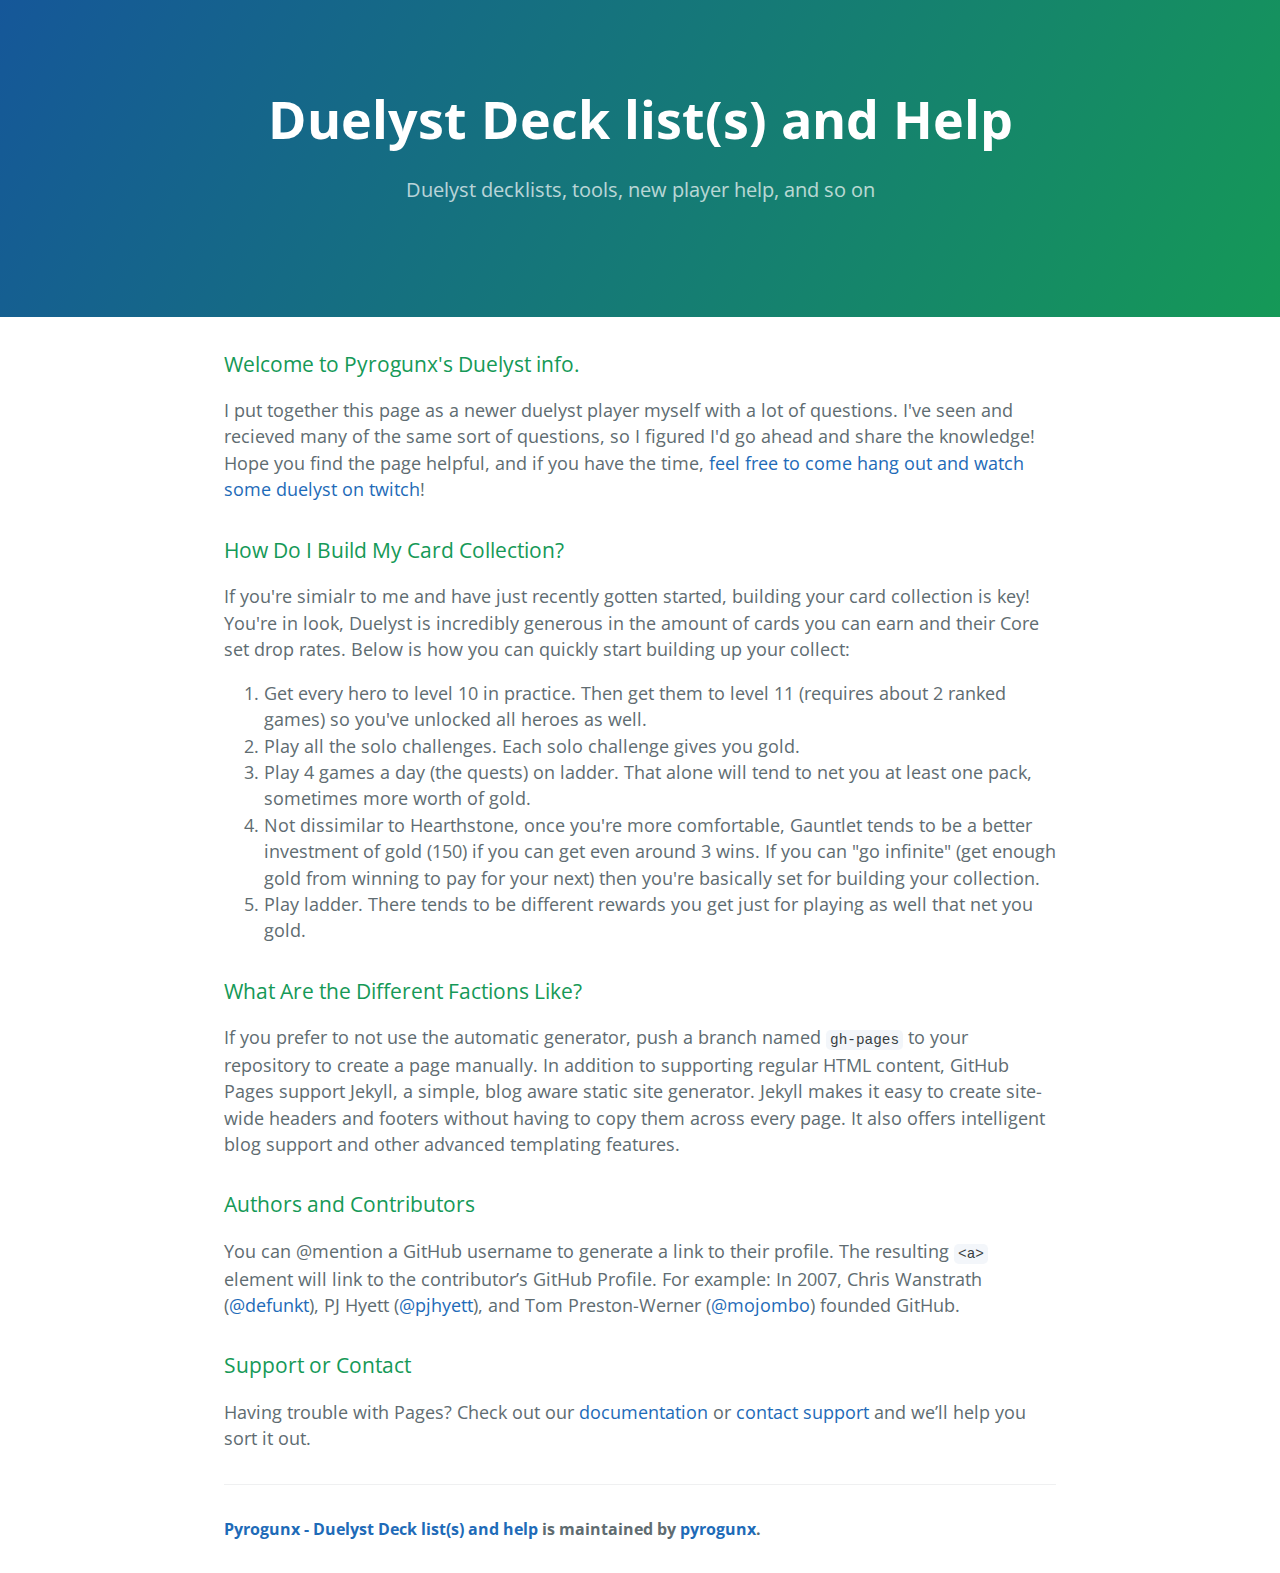
==== duelyst-removal-list.html @ ea035531 "Rename duelyst-removal-list to duelyst-removal-list.html" ====
<!DOCTYPE html>
<html lang="en-us">
  <head>
    <meta charset="UTF-8">
    <title>Duelyst Deck list(s) and Help | Pyrogunx</title>
    <meta name="viewport" content="width=device-width, initial-scale=1">
    <link rel="stylesheet" type="text/css" href="stylesheets/normalize.css" media="screen">
    <link href='https://fonts.googleapis.com/css?family=Open+Sans:400,700' rel='stylesheet' type='text/css'>
    <link rel="stylesheet" type="text/css" href="stylesheets/stylesheet.css" media="screen">
    <link rel="stylesheet" type="text/css" href="stylesheets/github-light.css" media="screen">
  </head>
  <body>
    <section class="page-header">
      <h1 class="project-name">Duelyst Deck list(s) and Help</h1>
      <h2 class="project-tagline">Duelyst decklists, tools, new player help, and so on</h2>
    </section>

    <section class="main-content">
      <h3>
<a id="welcome-to-github-pages" class="anchor" href="#welcome-to-github-pages" aria-hidden="true"><span aria-hidden="true" class="octicon octicon-link"></span></a>Welcome to Pyrogunx's Duelyst info.</h3>

<p>I put together this page as a newer duelyst player myself with a lot of questions. I've seen and recieved many of the same sort of questions, so I figured I'd go ahead and share the knowledge! Hope you find the page helpful, and if you have the time, <a href="http://www.twitch.tv/pyrogunx">feel free to come hang out and watch some duelyst on twitch</a>!</p>

<h3>
<a id="designer-templates" class="anchor" href="#designer-templates" aria-hidden="true"><span aria-hidden="true" class="octicon octicon-link"></span></a>How Do I Build My Card Collection?</h3>

<p>If you're simialr to me and have just recently gotten started, building your card collection is key! You're in look, Duelyst is incredibly generous in the amount of cards you can earn and their Core set drop rates. Below is how you can quickly start building up your collect:</p>
<ol>
  <li>Get every hero to level 10 in practice. Then get them to level 11 (requires about 2 ranked games) so you've unlocked all heroes as well.</li>
  <li>Play all the solo challenges. Each solo challenge gives you gold.</li>
  <li>Play 4 games a day (the quests) on ladder. That alone will tend to net you at least one pack, sometimes more worth of gold.</li>
  <li>Not dissimilar to Hearthstone, once you're more comfortable, Gauntlet tends to be a better investment of gold (150) if you can get even around 3 wins. If you can "go infinite" (get enough gold from winning to pay for your next) then you're basically set for building your collection.</li>
  <li>Play ladder. There tends to be different rewards you get just for playing as well that net you gold.</li>
</ol>

<h3>
<a id="creating-pages-manually" class="anchor" href="#creating-pages-manually" aria-hidden="true"><span aria-hidden="true" class="octicon octicon-link"></span></a>What Are the Different Factions Like?</h3>

<p>If you prefer to not use the automatic generator, push a branch named <code>gh-pages</code> to your repository to create a page manually. In addition to supporting regular HTML content, GitHub Pages support Jekyll, a simple, blog aware static site generator. Jekyll makes it easy to create site-wide headers and footers without having to copy them across every page. It also offers intelligent blog support and other advanced templating features.</p>

<h3>
<a id="authors-and-contributors" class="anchor" href="#authors-and-contributors" aria-hidden="true"><span aria-hidden="true" class="octicon octicon-link"></span></a>Authors and Contributors</h3>

<p>You can @mention a GitHub username to generate a link to their profile. The resulting <code>&lt;a&gt;</code> element will link to the contributor’s GitHub Profile. For example: In 2007, Chris Wanstrath (<a href="https://github.com/defunkt" class="user-mention">@defunkt</a>), PJ Hyett (<a href="https://github.com/pjhyett" class="user-mention">@pjhyett</a>), and Tom Preston-Werner (<a href="https://github.com/mojombo" class="user-mention">@mojombo</a>) founded GitHub.</p>

<h3>
<a id="support-or-contact" class="anchor" href="#support-or-contact" aria-hidden="true"><span aria-hidden="true" class="octicon octicon-link"></span></a>Support or Contact</h3>

<p>Having trouble with Pages? Check out our <a href="https://help.github.com/pages">documentation</a> or <a href="https://github.com/contact">contact support</a> and we’ll help you sort it out.</p>

      <footer class="site-footer">
        <span class="site-footer-owner"><a href="https://github.com/pyrogunx/duelyst">Pyrogunx - Duelyst Deck list(s) and help</a> is maintained by <a href="https://github.com/pyrogunx">pyrogunx</a>.</span>
      </footer>

    </section>

  
  </body>
</html>
---- stylesheets/stylesheet.css ----
* {
  box-sizing: border-box; }

body {
  padding: 0;
  margin: 0;
  font-family: "Open Sans", "Helvetica Neue", Helvetica, Arial, sans-serif;
  font-size: 16px;
  line-height: 1.5;
  color: #606c71; }

a {
  color: #1e6bb8;
  text-decoration: none; }
  a:hover {
    text-decoration: underline; }

.btn {
  display: inline-block;
  margin-bottom: 1rem;
  color: rgba(255, 255, 255, 0.7);
  background-color: rgba(255, 255, 255, 0.08);
  border-color: rgba(255, 255, 255, 0.2);
  border-style: solid;
  border-width: 1px;
  border-radius: 0.3rem;
  transition: color 0.2s, background-color 0.2s, border-color 0.2s; }
  .btn + .btn {
    margin-left: 1rem; }

.btn:hover {
  color: rgba(255, 255, 255, 0.8);
  text-decoration: none;
  background-color: rgba(255, 255, 255, 0.2);
  border-color: rgba(255, 255, 255, 0.3); }

@media screen and (min-width: 64em) {
  .btn {
    padding: 0.75rem 1rem; } }

@media screen and (min-width: 42em) and (max-width: 64em) {
  .btn {
    padding: 0.6rem 0.9rem;
    font-size: 0.9rem; } }

@media screen and (max-width: 42em) {
  .btn {
    display: block;
    width: 100%;
    padding: 0.75rem;
    font-size: 0.9rem; }
    .btn + .btn {
      margin-top: 1rem;
      margin-left: 0; } }

.page-header {
  color: #fff;
  text-align: center;
  background-color: #159957;
  background-image: linear-gradient(120deg, #155799, #159957); }

@media screen and (min-width: 64em) {
  .page-header {
    padding: 5rem 6rem; } }

@media screen and (min-width: 42em) and (max-width: 64em) {
  .page-header {
    padding: 3rem 4rem; } }

@media screen and (max-width: 42em) {
  .page-header {
    padding: 2rem 1rem; } }

.project-name {
  margin-top: 0;
  margin-bottom: 0.1rem; }

@media screen and (min-width: 64em) {
  .project-name {
    font-size: 3.25rem; } }

@media screen and (min-width: 42em) and (max-width: 64em) {
  .project-name {
    font-size: 2.25rem; } }

@media screen and (max-width: 42em) {
  .project-name {
    font-size: 1.75rem; } }

.project-tagline {
  margin-bottom: 2rem;
  font-weight: normal;
  opacity: 0.7; }

@media screen and (min-width: 64em) {
  .project-tagline {
    font-size: 1.25rem; } }

@media screen and (min-width: 42em) and (max-width: 64em) {
  .project-tagline {
    font-size: 1.15rem; } }

@media screen and (max-width: 42em) {
  .project-tagline {
    font-size: 1rem; } }

.main-content :first-child {
  margin-top: 0; }
.main-content img {
  max-width: 100%; }
.main-content h1, .main-content h2, .main-content h3, .main-content h4, .main-content h5, .main-content h6 {
  margin-top: 2rem;
  margin-bottom: 1rem;
  font-weight: normal;
  color: #159957; }
.main-content p {
  margin-bottom: 1em; }
.main-content code {
  padding: 2px 4px;
  font-family: Consolas, "Liberation Mono", Menlo, Courier, monospace;
  font-size: 0.9rem;
  color: #383e41;
  background-color: #f3f6fa;
  border-radius: 0.3rem; }
.main-content pre {
  padding: 0.8rem;
  margin-top: 0;
  margin-bottom: 1rem;
  font: 1rem Consolas, "Liberation Mono", Menlo, Courier, monospace;
  color: #567482;
  word-wrap: normal;
  background-color: #f3f6fa;
  border: solid 1px #dce6f0;
  border-radius: 0.3rem; }
  .main-content pre > code {
    padding: 0;
    margin: 0;
    font-size: 0.9rem;
    color: #567482;
    word-break: normal;
    white-space: pre;
    background: transparent;
    border: 0; }
.main-content .highlight {
  margin-bottom: 1rem; }
  .main-content .highlight pre {
    margin-bottom: 0;
    word-break: normal; }
.main-content .highlight pre, .main-content pre {
  padding: 0.8rem;
  overflow: auto;
  font-size: 0.9rem;
  line-height: 1.45;
  border-radius: 0.3rem; }
.main-content pre code, .main-content pre tt {
  display: inline;
  max-width: initial;
  padding: 0;
  margin: 0;
  overflow: initial;
  line-height: inherit;
  word-wrap: normal;
  background-color: transparent;
  border: 0; }
  .main-content pre code:before, .main-content pre code:after, .main-content pre tt:before, .main-content pre tt:after {
    content: normal; }
.main-content ul, .main-content ol {
  margin-top: 0; }
.main-content blockquote {
  padding: 0 1rem;
  margin-left: 0;
  color: #819198;
  border-left: 0.3rem solid #dce6f0; }
  .main-content blockquote > :first-child {
    margin-top: 0; }
  .main-content blockquote > :last-child {
    margin-bottom: 0; }
.main-content table {
  display: block;
  width: 100%;
  overflow: auto;
  word-break: normal;
  word-break: keep-all; }
  .main-content table th {
    font-weight: bold; }
  .main-content table th, .main-content table td {
    padding: 0.5rem 1rem;
    border: 1px solid #e9ebec; }
.main-content dl {
  padding: 0; }
  .main-content dl dt {
    padding: 0;
    margin-top: 1rem;
    font-size: 1rem;
    font-weight: bold; }
  .main-content dl dd {
    padding: 0;
    margin-bottom: 1rem; }
.main-content hr {
  height: 2px;
  padding: 0;
  margin: 1rem 0;
  background-color: #eff0f1;
  border: 0; }

@media screen and (min-width: 64em) {
  .main-content {
    max-width: 64rem;
    padding: 2rem 6rem;
    margin: 0 auto;
    font-size: 1.1rem; } }

@media screen and (min-width: 42em) and (max-width: 64em) {
  .main-content {
    padding: 2rem 4rem;
    font-size: 1.1rem; } }

@media screen and (max-width: 42em) {
  .main-content {
    padding: 2rem 1rem;
    font-size: 1rem; } }

.site-footer {
  padding-top: 2rem;
  margin-top: 2rem;
  border-top: solid 1px #eff0f1; }

.site-footer-owner {
  display: block;
  font-weight: bold; }

.site-footer-credits {
  color: #819198; }

@media screen and (min-width: 64em) {
  .site-footer {
    font-size: 1rem; } }

@media screen and (min-width: 42em) and (max-width: 64em) {
  .site-footer {
    font-size: 1rem; } }

@media screen and (max-width: 42em) {
  .site-footer {
    font-size: 0.9rem; } }
---- stylesheets/github-light.css ----
/*
The MIT License (MIT)

Copyright (c) 2016 GitHub, Inc.

Permission is hereby granted, free of charge, to any person obtaining a copy
of this software and associated documentation files (the "Software"), to deal
in the Software without restriction, including without limitation the rights
to use, copy, modify, merge, publish, distribute, sublicense, and/or sell
copies of the Software, and to permit persons to whom the Software is
furnished to do so, subject to the following conditions:

The above copyright notice and this permission notice shall be included in all
copies or substantial portions of the Software.

THE SOFTWARE IS PROVIDED "AS IS", WITHOUT WARRANTY OF ANY KIND, EXPRESS OR
IMPLIED, INCLUDING BUT NOT LIMITED TO THE WARRANTIES OF MERCHANTABILITY,
FITNESS FOR A PARTICULAR PURPOSE AND NONINFRINGEMENT. IN NO EVENT SHALL THE
AUTHORS OR COPYRIGHT HOLDERS BE LIABLE FOR ANY CLAIM, DAMAGES OR OTHER
LIABILITY, WHETHER IN AN ACTION OF CONTRACT, TORT OR OTHERWISE, ARISING FROM,
OUT OF OR IN CONNECTION WITH THE SOFTWARE OR THE USE OR OTHER DEALINGS IN THE
SOFTWARE.

*/

.pl-c /* comment */ {
  color: #969896;
}

.pl-c1 /* constant, variable.other.constant, support, meta.property-name, support.constant, support.variable, meta.module-reference, markup.raw, meta.diff.header */,
.pl-s .pl-v /* string variable */ {
  color: #0086b3;
}

.pl-e /* entity */,
.pl-en /* entity.name */ {
  color: #795da3;
}

.pl-smi /* variable.parameter.function, storage.modifier.package, storage.modifier.import, storage.type.java, variable.other */,
.pl-s .pl-s1 /* string source */ {
  color: #333;
}

.pl-ent /* entity.name.tag */ {
  color: #63a35c;
}

.pl-k /* keyword, storage, storage.type */ {
  color: #a71d5d;
}

.pl-s /* string */,
.pl-pds /* punctuation.definition.string, string.regexp.character-class */,
.pl-s .pl-pse .pl-s1 /* string punctuation.section.embedded source */,
.pl-sr /* string.regexp */,
.pl-sr .pl-cce /* string.regexp constant.character.escape */,
.pl-sr .pl-sre /* string.regexp source.ruby.embedded */,
.pl-sr .pl-sra /* string.regexp string.regexp.arbitrary-repitition */ {
  color: #183691;
}

.pl-v /* variable */ {
  color: #ed6a43;
}

.pl-id /* invalid.deprecated */ {
  color: #b52a1d;
}

.pl-ii /* invalid.illegal */ {
  color: #f8f8f8;
  background-color: #b52a1d;
}

.pl-sr .pl-cce /* string.regexp constant.character.escape */ {
  font-weight: bold;
  color: #63a35c;
}

.pl-ml /* markup.list */ {
  color: #693a17;
}

.pl-mh /* markup.heading */,
.pl-mh .pl-en /* markup.heading entity.name */,
.pl-ms /* meta.separator */ {
  font-weight: bold;
  color: #1d3e81;
}

.pl-mq /* markup.quote */ {
  color: #008080;
}

.pl-mi /* markup.italic */ {
  font-style: italic;
  color: #333;
}

.pl-mb /* markup.bold */ {
  font-weight: bold;
  color: #333;
}

.pl-md /* markup.deleted, meta.diff.header.from-file */ {
  color: #bd2c00;
  background-color: #ffecec;
}

.pl-mi1 /* markup.inserted, meta.diff.header.to-file */ {
  color: #55a532;
  background-color: #eaffea;
}

.pl-mdr /* meta.diff.range */ {
  font-weight: bold;
  color: #795da3;
}

.pl-mo /* meta.output */ {
  color: #1d3e81;
}
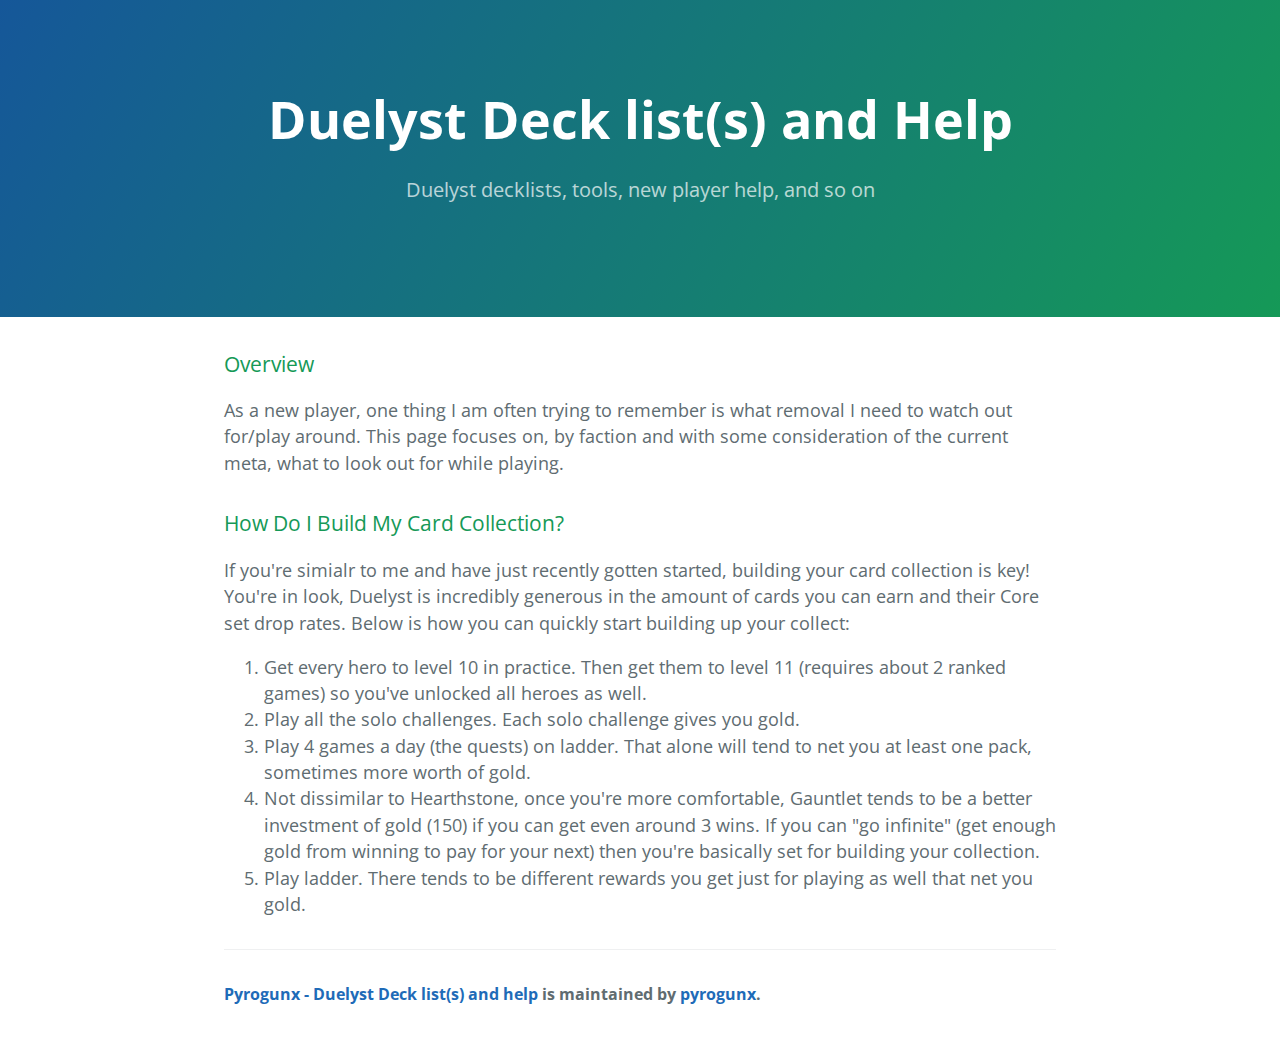
==== commit 391da4ae: "Update duelyst-removal-list.html" ====
--- a/duelyst-removal-list.html
+++ b/duelyst-removal-list.html
@@ -17,9 +17,9 @@
 
     <section class="main-content">
       <h3>
-<a id="welcome-to-github-pages" class="anchor" href="#welcome-to-github-pages" aria-hidden="true"><span aria-hidden="true" class="octicon octicon-link"></span></a>Welcome to Pyrogunx's Duelyst info.</h3>
+<a id="welcome-to-github-pages" class="anchor" href="#welcome-to-github-pages" aria-hidden="true"><span aria-hidden="true" class="octicon octicon-link"></span></a>Overview</h3>
 
-<p>I put together this page as a newer duelyst player myself with a lot of questions. I've seen and recieved many of the same sort of questions, so I figured I'd go ahead and share the knowledge! Hope you find the page helpful, and if you have the time, <a href="http://www.twitch.tv/pyrogunx">feel free to come hang out and watch some duelyst on twitch</a>!</p>
+<p>As a new player, one thing I am often trying to remember is what removal I need to watch out for/play around. This page focuses on, by faction and with some consideration of the current meta, what to look out for while playing.</p>
 
 <h3>
 <a id="designer-templates" class="anchor" href="#designer-templates" aria-hidden="true"><span aria-hidden="true" class="octicon octicon-link"></span></a>How Do I Build My Card Collection?</h3>
@@ -33,21 +33,6 @@
   <li>Play ladder. There tends to be different rewards you get just for playing as well that net you gold.</li>
 </ol>
 
-<h3>
-<a id="creating-pages-manually" class="anchor" href="#creating-pages-manually" aria-hidden="true"><span aria-hidden="true" class="octicon octicon-link"></span></a>What Are the Different Factions Like?</h3>
-
-<p>If you prefer to not use the automatic generator, push a branch named <code>gh-pages</code> to your repository to create a page manually. In addition to supporting regular HTML content, GitHub Pages support Jekyll, a simple, blog aware static site generator. Jekyll makes it easy to create site-wide headers and footers without having to copy them across every page. It also offers intelligent blog support and other advanced templating features.</p>
-
-<h3>
-<a id="authors-and-contributors" class="anchor" href="#authors-and-contributors" aria-hidden="true"><span aria-hidden="true" class="octicon octicon-link"></span></a>Authors and Contributors</h3>
-
-<p>You can @mention a GitHub username to generate a link to their profile. The resulting <code>&lt;a&gt;</code> element will link to the contributor’s GitHub Profile. For example: In 2007, Chris Wanstrath (<a href="https://github.com/defunkt" class="user-mention">@defunkt</a>), PJ Hyett (<a href="https://github.com/pjhyett" class="user-mention">@pjhyett</a>), and Tom Preston-Werner (<a href="https://github.com/mojombo" class="user-mention">@mojombo</a>) founded GitHub.</p>
-
-<h3>
-<a id="support-or-contact" class="anchor" href="#support-or-contact" aria-hidden="true"><span aria-hidden="true" class="octicon octicon-link"></span></a>Support or Contact</h3>
-
-<p>Having trouble with Pages? Check out our <a href="https://help.github.com/pages">documentation</a> or <a href="https://github.com/contact">contact support</a> and we’ll help you sort it out.</p>
-
       <footer class="site-footer">
         <span class="site-footer-owner"><a href="https://github.com/pyrogunx/duelyst">Pyrogunx - Duelyst Deck list(s) and help</a> is maintained by <a href="https://github.com/pyrogunx">pyrogunx</a>.</span>
       </footer>
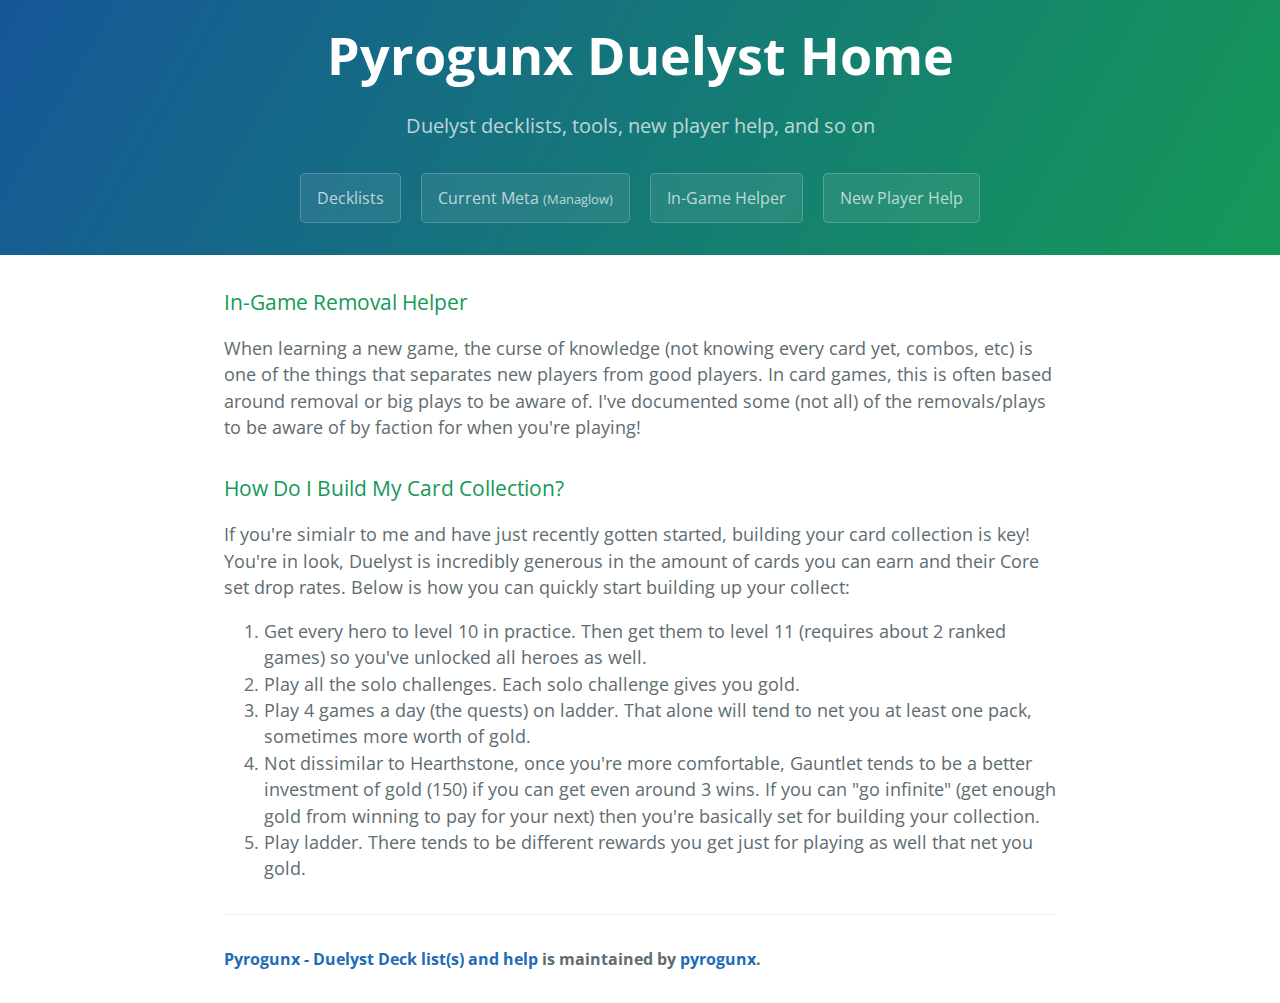
==== commit 5c3c71b2: "Update duelyst-removal-list.html" ====
--- a/duelyst-removal-list.html
+++ b/duelyst-removal-list.html
@@ -11,15 +11,21 @@
   </head>
   <body>
     <section class="page-header">
-      <h1 class="project-name">Duelyst Deck list(s) and Help</h1>
+      <h1 class="project-name">Pyrogunx Duelyst Home</h1>
       <h2 class="project-tagline">Duelyst decklists, tools, new player help, and so on</h2>
+      <div>
+        <a href="/duelyst/" class="btn">Decklists</a>
+        <a href="http://managlow.com/manaranks/" class="btn">Current Meta <small>(Managlow)</small></a>
+         <a href="/duelyst-removal-list.html" class="btn">In-Game Helper</a>
+        <a href="/new-player-help.html" class="btn">New Player Help</a>
+      </div>
     </section>
 
     <section class="main-content">
       <h3>
-<a id="welcome-to-github-pages" class="anchor" href="#welcome-to-github-pages" aria-hidden="true"><span aria-hidden="true" class="octicon octicon-link"></span></a>Overview</h3>
+<a id="welcome-to-github-pages" class="anchor" href="#welcome-to-github-pages" aria-hidden="true"><span aria-hidden="true" class="octicon octicon-link"></span></a>In-Game Removal Helper</h3>
 
-<p>As a new player, one thing I am often trying to remember is what removal I need to watch out for/play around. This page focuses on, by faction and with some consideration of the current meta, what to look out for while playing.</p>
+<p>When learning a new game, the curse of knowledge (not knowing every card yet, combos, etc) is one of the things that separates new players from good players. In card games, this is often based around removal or big plays to be aware of. I've documented some (not all) of the removals/plays to be aware of by faction for when you're playing!</p>
 
 <h3>
 <a id="designer-templates" class="anchor" href="#designer-templates" aria-hidden="true"><span aria-hidden="true" class="octicon octicon-link"></span></a>How Do I Build My Card Collection?</h3>
@@ -33,6 +39,7 @@
   <li>Play ladder. There tends to be different rewards you get just for playing as well that net you gold.</li>
 </ol>
 
+
       <footer class="site-footer">
         <span class="site-footer-owner"><a href="https://github.com/pyrogunx/duelyst">Pyrogunx - Duelyst Deck list(s) and help</a> is maintained by <a href="https://github.com/pyrogunx">pyrogunx</a>.</span>
       </footer>
--- a/stylesheets/stylesheet.css
+++ b/stylesheets/stylesheet.css
@@ -61,7 +61,7 @@
 
 @media screen and (min-width: 64em) {
   .page-header {
-    padding: 5rem 6rem; } }
+    padding: 1rem 6rem; } }
 
 @media screen and (min-width: 42em) and (max-width: 64em) {
   .page-header {
